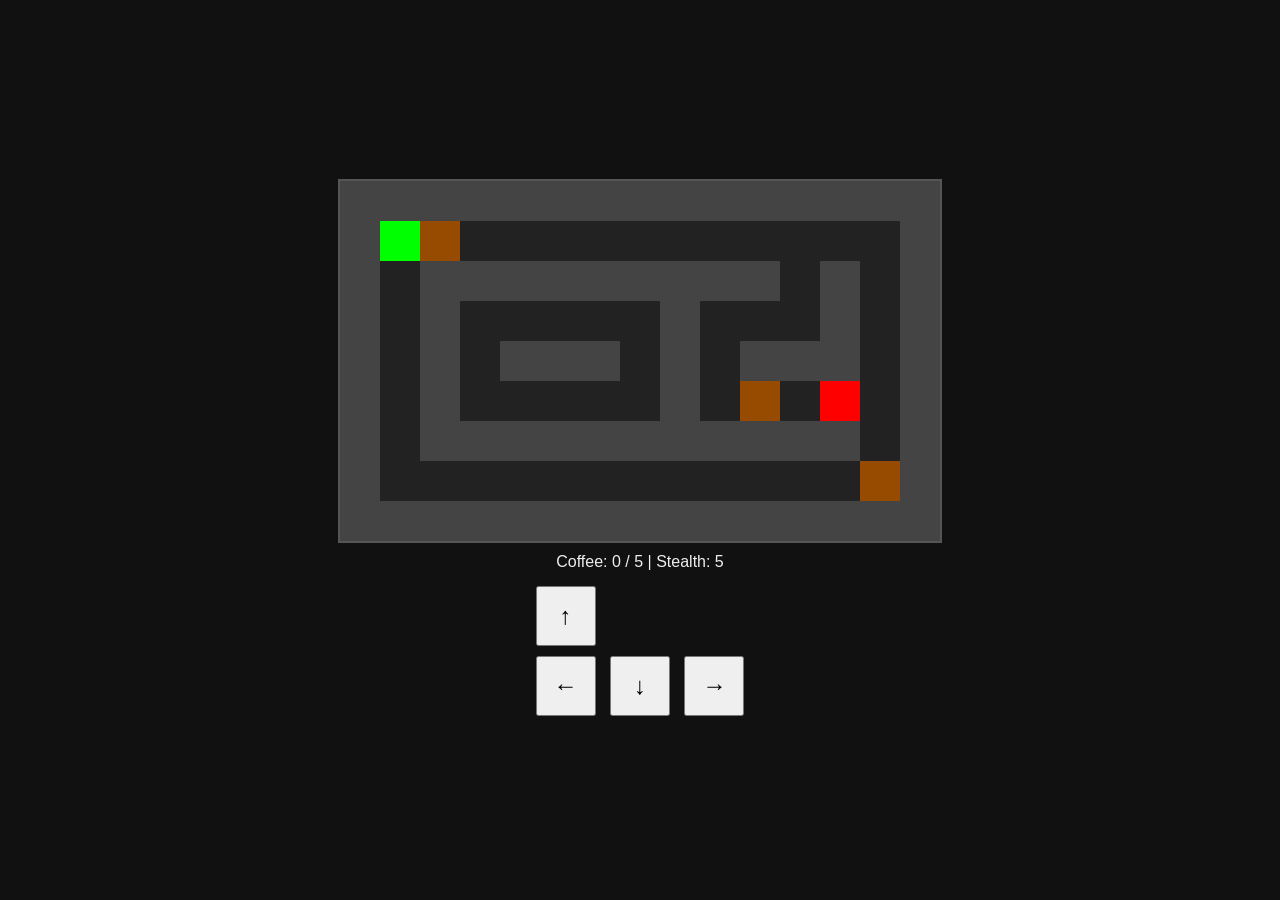
==== index.html @ 8b390185 "Add simple stealth coffee game" ====
<!DOCTYPE html>
<html lang="en">
<head>
<meta charset="UTF-8">
<meta name="viewport" content="width=device-width, initial-scale=1.0">
<title>Stealth Coffee Game</title>
<style>
  body {
    background:#111;
    color:#eee;
    font-family:sans-serif;
    display:flex;
    justify-content:center;
    align-items:center;
    flex-direction:column;
    height:100vh;
    margin:0;
  }
  #game {
    position:relative;
    width:600px;
    height:360px;
    background:#222;
    border:2px solid #555;
  }
  .cell {
    position:absolute;
    width:40px;
    height:40px;
  }
  .wall {background:#444;}
  #player {background:#0f0;}
  .npc {background:#f00;}
  .coffee {background:#964B00;}
  #hud {margin-top:10px;}
  #overlay {
    position:absolute;
    top:0;
    left:0;
    width:100%;
    height:100%;
    background:rgba(0,0,0,0.8);
    color:white;
    display:flex;
    justify-content:center;
    align-items:center;
    font-size:24px;
    display:none;
    flex-direction:column;
    text-align:center;
  }
  .controls {margin-top:10px;}
  .controls button {
    width:60px;
    height:60px;
    margin:5px;
    font-size:24px;
  }
</style>
</head>
<body>
<div id="game">
  <div id="overlay"></div>
</div>
<div id="hud">Coffee: <span id="coffeeCount">0</span> / 5 | Stealth: <span id="stealth">5</span></div>
<div class="controls">
  <div>
    <button id="up">↑</button>
  </div>
  <div>
    <button id="left">←</button>
    <button id="down">↓</button>
    <button id="right">→</button>
  </div>
</div>
<script src="game.js"></script>
</body>
</html>
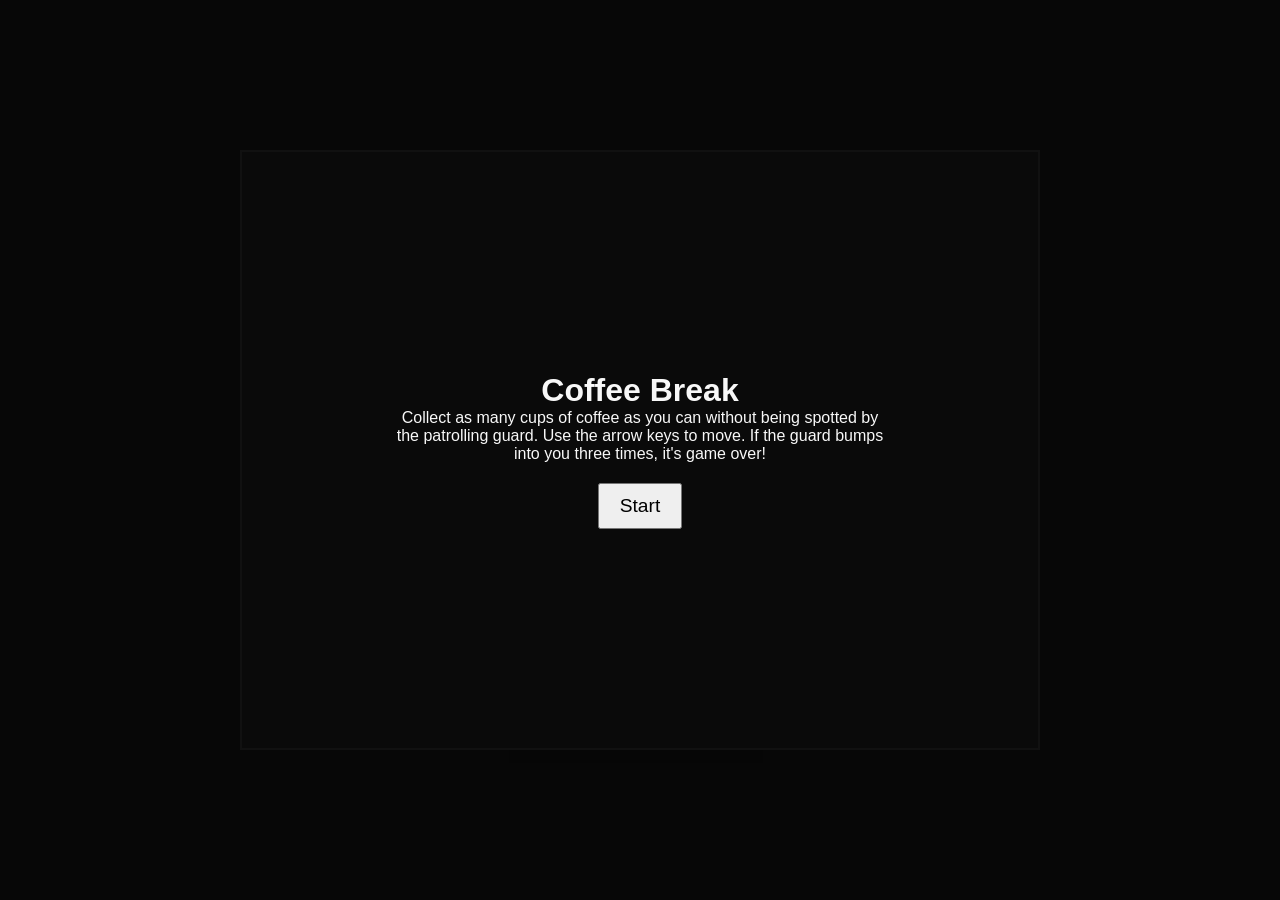
==== commit 23abaf58: "Add basic stealth coffee game" ====
--- a/index.html
+++ b/index.html
@@ -1,78 +1,21 @@
 <!DOCTYPE html>
 <html lang="en">
 <head>
-<meta charset="UTF-8">
-<meta name="viewport" content="width=device-width, initial-scale=1.0">
-<title>Stealth Coffee Game</title>
-<style>
-  body {
-    background:#111;
-    color:#eee;
-    font-family:sans-serif;
-    display:flex;
-    justify-content:center;
-    align-items:center;
-    flex-direction:column;
-    height:100vh;
-    margin:0;
-  }
-  #game {
-    position:relative;
-    width:600px;
-    height:360px;
-    background:#222;
-    border:2px solid #555;
-  }
-  .cell {
-    position:absolute;
-    width:40px;
-    height:40px;
-  }
-  .wall {background:#444;}
-  #player {background:#0f0;}
-  .npc {background:#f00;}
-  .coffee {background:#964B00;}
-  #hud {margin-top:10px;}
-  #overlay {
-    position:absolute;
-    top:0;
-    left:0;
-    width:100%;
-    height:100%;
-    background:rgba(0,0,0,0.8);
-    color:white;
-    display:flex;
-    justify-content:center;
-    align-items:center;
-    font-size:24px;
-    display:none;
-    flex-direction:column;
-    text-align:center;
-  }
-  .controls {margin-top:10px;}
-  .controls button {
-    width:60px;
-    height:60px;
-    margin:5px;
-    font-size:24px;
-  }
-</style>
+    <meta charset="UTF-8">
+    <meta name="viewport" content="width=device-width, initial-scale=1.0">
+    <title>Coffee Stealth Game</title>
+    <link rel="stylesheet" href="style.css">
 </head>
 <body>
-<div id="game">
-  <div id="overlay"></div>
-</div>
-<div id="hud">Coffee: <span id="coffeeCount">0</span> / 5 | Stealth: <span id="stealth">5</span></div>
-<div class="controls">
-  <div>
-    <button id="up">↑</button>
-  </div>
-  <div>
-    <button id="left">←</button>
-    <button id="down">↓</button>
-    <button id="right">→</button>
-  </div>
-</div>
-<script src="game.js"></script>
+    <div id="start-screen" class="overlay">
+        <div class="start-content">
+            <h1>Coffee Break</h1>
+            <p>Collect as many cups of coffee as you can without being spotted by the patrolling guard. Use the arrow keys to move. If the guard bumps into you three times, it's game over!</p>
+            <button id="start-button">Start</button>
+        </div>
+    </div>
+    <canvas id="gameCanvas" width="800" height="600"></canvas>
+
+    <script src="game.js"></script>
 </body>
 </html>
--- a/style.css
+++ b/style.css
@@ -0,0 +1,57 @@
+* {
+    box-sizing: border-box;
+    margin: 0;
+    padding: 0;
+}
+
+body {
+    font-family: Arial, Helvetica, sans-serif;
+    background-color: #222;
+    color: #f8f8f8;
+    display: flex;
+    justify-content: center;
+    align-items: center;
+    min-height: 100vh;
+}
+
+#gameCanvas {
+    background: #333;
+    width: 100%;
+    height: auto;
+    max-width: 800px;
+    max-height: 600px;
+    border: 2px solid #555;
+}
+
+/* Start screen overlay */
+.overlay {
+    position: fixed;
+    top: 0;
+    left: 0;
+    width: 100vw;
+    height: 100vh;
+    background: rgba(0, 0, 0, 0.8);
+    display: flex;
+    align-items: center;
+    justify-content: center;
+    text-align: center;
+    padding: 20px;
+    z-index: 10;
+}
+
+.start-content {
+    max-width: 500px;
+}
+
+button {
+    padding: 10px 20px;
+    font-size: 1.2rem;
+    margin-top: 20px;
+    cursor: pointer;
+}
+
+@media (max-width: 600px) {
+    button {
+        font-size: 1rem;
+    }
+}
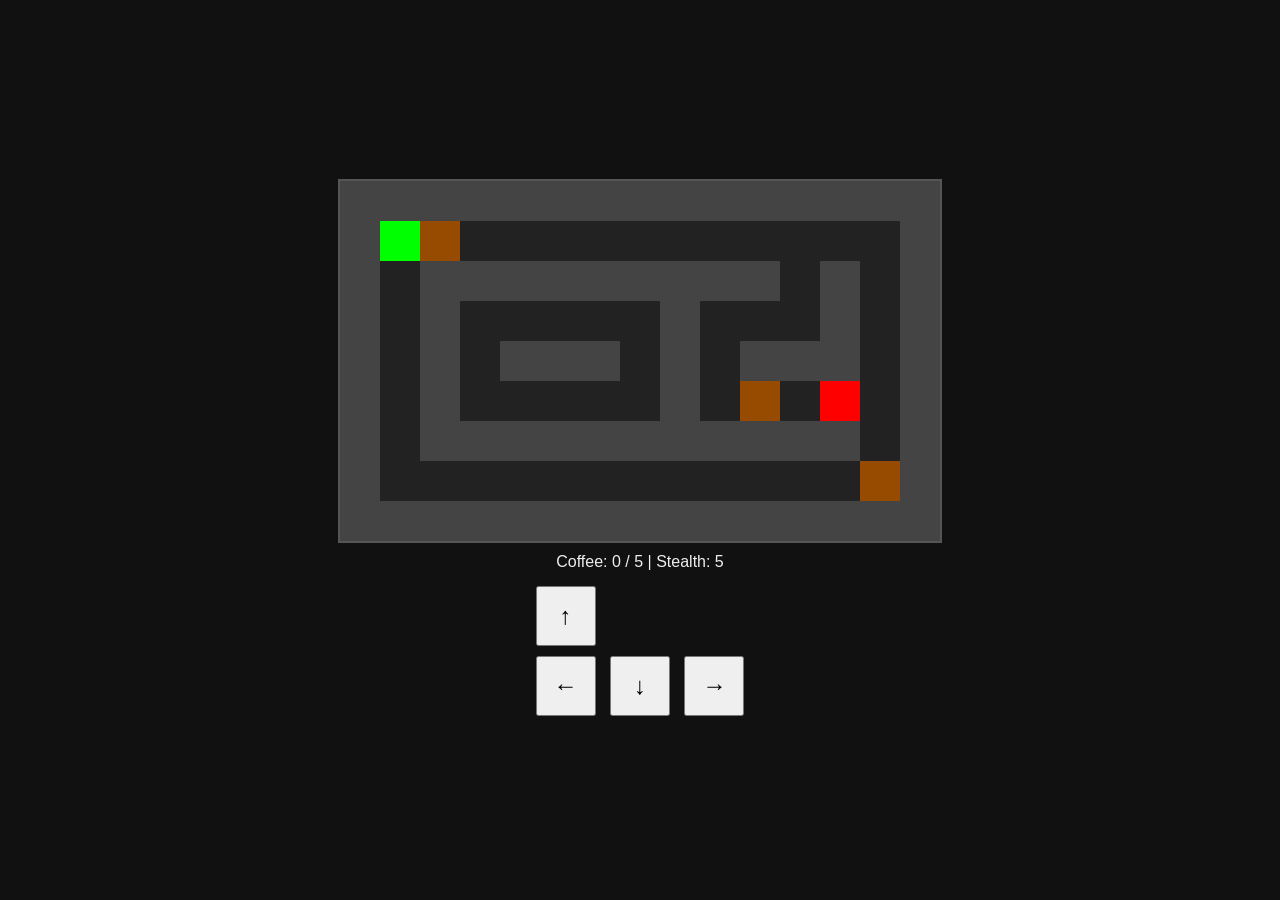
==== commit ed1a18e5: "Merge 8b39018541ae046ceec0536d02c2ea321516ea9c into 0bbc41e677a507bc44f28aa20caf6312ab4af25f" ====
--- a/index.html
+++ b/index.html
@@ -1,21 +1,78 @@
 <!DOCTYPE html>
 <html lang="en">
 <head>
-    <meta charset="UTF-8">
-    <meta name="viewport" content="width=device-width, initial-scale=1.0">
-    <title>Coffee Stealth Game</title>
-    <link rel="stylesheet" href="style.css">
+<meta charset="UTF-8">
+<meta name="viewport" content="width=device-width, initial-scale=1.0">
+<title>Stealth Coffee Game</title>
+<style>
+  body {
+    background:#111;
+    color:#eee;
+    font-family:sans-serif;
+    display:flex;
+    justify-content:center;
+    align-items:center;
+    flex-direction:column;
+    height:100vh;
+    margin:0;
+  }
+  #game {
+    position:relative;
+    width:600px;
+    height:360px;
+    background:#222;
+    border:2px solid #555;
+  }
+  .cell {
+    position:absolute;
+    width:40px;
+    height:40px;
+  }
+  .wall {background:#444;}
+  #player {background:#0f0;}
+  .npc {background:#f00;}
+  .coffee {background:#964B00;}
+  #hud {margin-top:10px;}
+  #overlay {
+    position:absolute;
+    top:0;
+    left:0;
+    width:100%;
+    height:100%;
+    background:rgba(0,0,0,0.8);
+    color:white;
+    display:flex;
+    justify-content:center;
+    align-items:center;
+    font-size:24px;
+    display:none;
+    flex-direction:column;
+    text-align:center;
+  }
+  .controls {margin-top:10px;}
+  .controls button {
+    width:60px;
+    height:60px;
+    margin:5px;
+    font-size:24px;
+  }
+</style>
 </head>
 <body>
-    <div id="start-screen" class="overlay">
-        <div class="start-content">
-            <h1>Coffee Break</h1>
-            <p>Collect as many cups of coffee as you can without being spotted by the patrolling guard. Use the arrow keys to move. If the guard bumps into you three times, it's game over!</p>
-            <button id="start-button">Start</button>
-        </div>
-    </div>
-    <canvas id="gameCanvas" width="800" height="600"></canvas>
-
-    <script src="game.js"></script>
+<div id="game">
+  <div id="overlay"></div>
+</div>
+<div id="hud">Coffee: <span id="coffeeCount">0</span> / 5 | Stealth: <span id="stealth">5</span></div>
+<div class="controls">
+  <div>
+    <button id="up">↑</button>
+  </div>
+  <div>
+    <button id="left">←</button>
+    <button id="down">↓</button>
+    <button id="right">→</button>
+  </div>
+</div>
+<script src="game.js"></script>
 </body>
 </html>
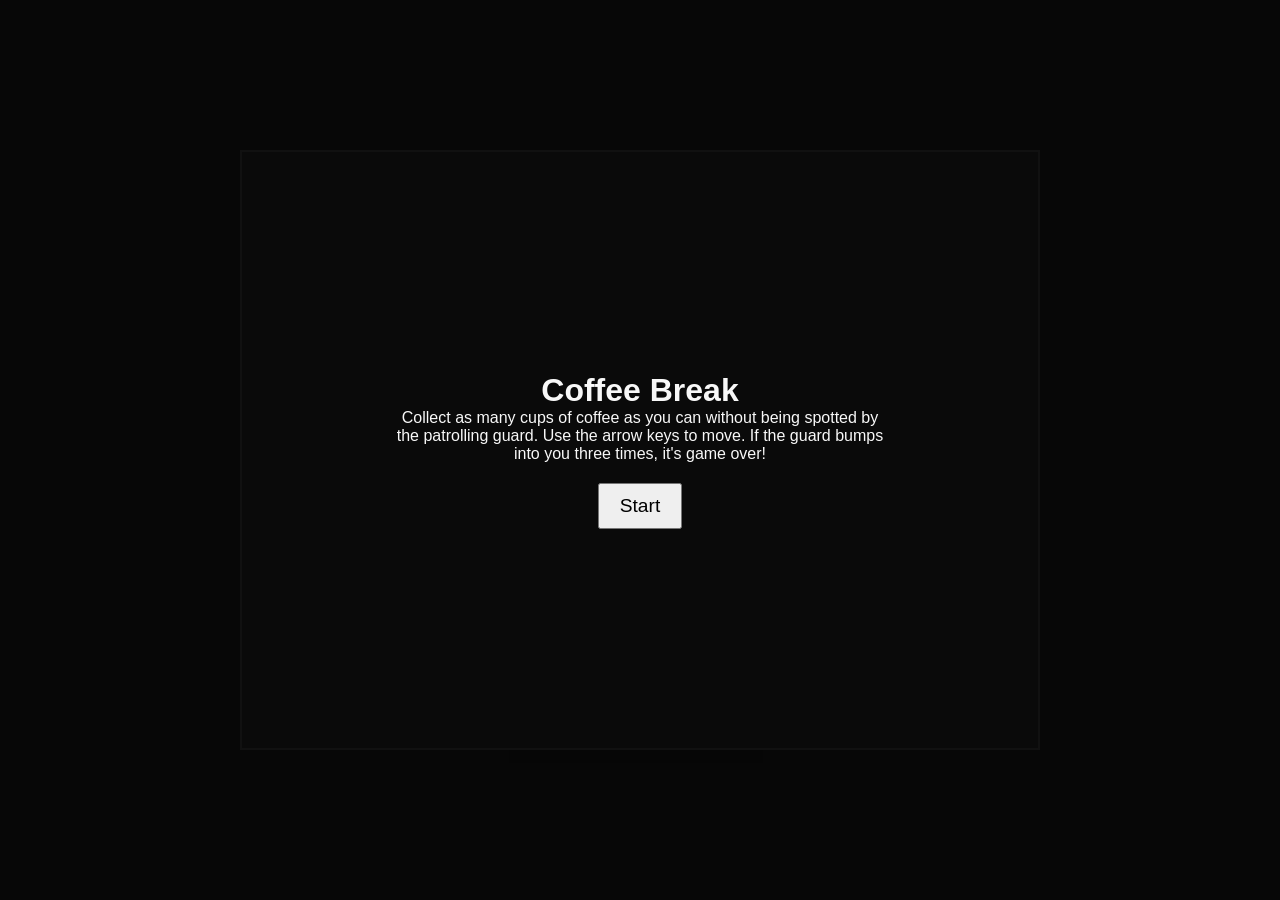
==== commit e6760e76: "Merge 23abaf58bc9f750d6042ceb72d4ef1f1c673db6a into 0bbc41e677a507bc44f28aa20caf6312ab4af25f" ====
--- a/index.html
+++ b/index.html
@@ -1,78 +1,21 @@
 <!DOCTYPE html>
 <html lang="en">
 <head>
-<meta charset="UTF-8">
-<meta name="viewport" content="width=device-width, initial-scale=1.0">
-<title>Stealth Coffee Game</title>
-<style>
-  body {
-    background:#111;
-    color:#eee;
-    font-family:sans-serif;
-    display:flex;
-    justify-content:center;
-    align-items:center;
-    flex-direction:column;
-    height:100vh;
-    margin:0;
-  }
-  #game {
-    position:relative;
-    width:600px;
-    height:360px;
-    background:#222;
-    border:2px solid #555;
-  }
-  .cell {
-    position:absolute;
-    width:40px;
-    height:40px;
-  }
-  .wall {background:#444;}
-  #player {background:#0f0;}
-  .npc {background:#f00;}
-  .coffee {background:#964B00;}
-  #hud {margin-top:10px;}
-  #overlay {
-    position:absolute;
-    top:0;
-    left:0;
-    width:100%;
-    height:100%;
-    background:rgba(0,0,0,0.8);
-    color:white;
-    display:flex;
-    justify-content:center;
-    align-items:center;
-    font-size:24px;
-    display:none;
-    flex-direction:column;
-    text-align:center;
-  }
-  .controls {margin-top:10px;}
-  .controls button {
-    width:60px;
-    height:60px;
-    margin:5px;
-    font-size:24px;
-  }
-</style>
+    <meta charset="UTF-8">
+    <meta name="viewport" content="width=device-width, initial-scale=1.0">
+    <title>Coffee Stealth Game</title>
+    <link rel="stylesheet" href="style.css">
 </head>
 <body>
-<div id="game">
-  <div id="overlay"></div>
-</div>
-<div id="hud">Coffee: <span id="coffeeCount">0</span> / 5 | Stealth: <span id="stealth">5</span></div>
-<div class="controls">
-  <div>
-    <button id="up">↑</button>
-  </div>
-  <div>
-    <button id="left">←</button>
-    <button id="down">↓</button>
-    <button id="right">→</button>
-  </div>
-</div>
-<script src="game.js"></script>
+    <div id="start-screen" class="overlay">
+        <div class="start-content">
+            <h1>Coffee Break</h1>
+            <p>Collect as many cups of coffee as you can without being spotted by the patrolling guard. Use the arrow keys to move. If the guard bumps into you three times, it's game over!</p>
+            <button id="start-button">Start</button>
+        </div>
+    </div>
+    <canvas id="gameCanvas" width="800" height="600"></canvas>
+
+    <script src="game.js"></script>
 </body>
 </html>
--- a/style.css
+++ b/style.css
@@ -0,0 +1,57 @@
+* {
+    box-sizing: border-box;
+    margin: 0;
+    padding: 0;
+}
+
+body {
+    font-family: Arial, Helvetica, sans-serif;
+    background-color: #222;
+    color: #f8f8f8;
+    display: flex;
+    justify-content: center;
+    align-items: center;
+    min-height: 100vh;
+}
+
+#gameCanvas {
+    background: #333;
+    width: 100%;
+    height: auto;
+    max-width: 800px;
+    max-height: 600px;
+    border: 2px solid #555;
+}
+
+/* Start screen overlay */
+.overlay {
+    position: fixed;
+    top: 0;
+    left: 0;
+    width: 100vw;
+    height: 100vh;
+    background: rgba(0, 0, 0, 0.8);
+    display: flex;
+    align-items: center;
+    justify-content: center;
+    text-align: center;
+    padding: 20px;
+    z-index: 10;
+}
+
+.start-content {
+    max-width: 500px;
+}
+
+button {
+    padding: 10px 20px;
+    font-size: 1.2rem;
+    margin-top: 20px;
+    cursor: pointer;
+}
+
+@media (max-width: 600px) {
+    button {
+        font-size: 1rem;
+    }
+}
